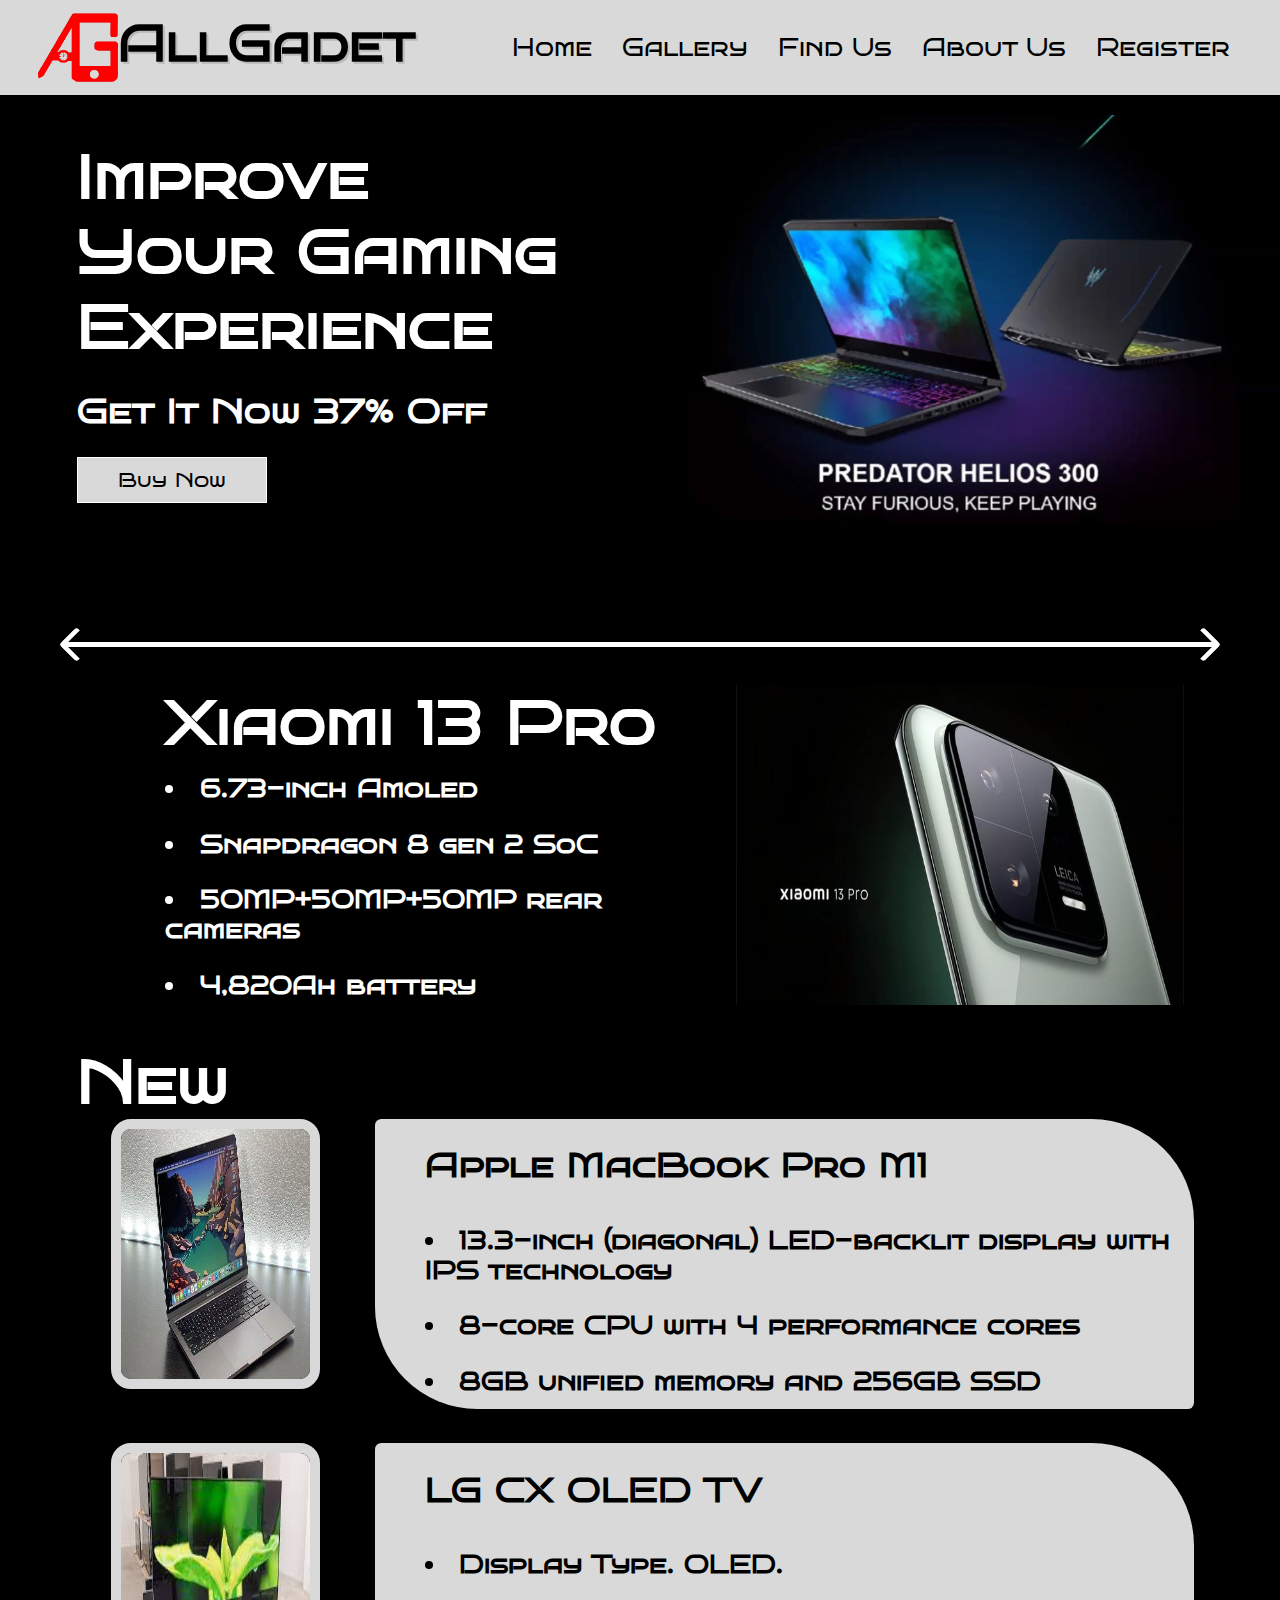
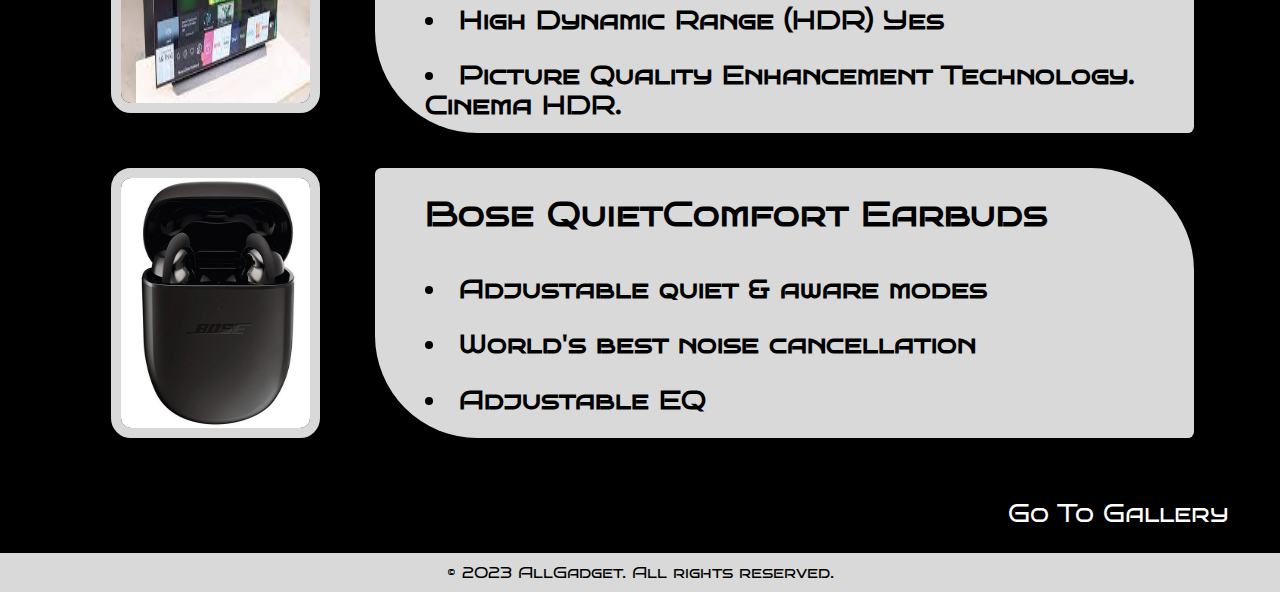
==== index.html @ bc9631ce "Update and rename home.html to index.html" ====
<!DOCTYPE html>
<html lang="en">
<head>
    <meta charset="UTF-8">
    <meta http-equiv="X-UA-Compatible" content="IE=edge">
    <meta name="viewport" content="width=device-width, initial-scale=1.0">
    <link rel="stylesheet" href="style.css">
    <link rel="preconnect" href="https://fonts.googleapis.com">
<link rel="preconnect" href="https://fonts.gstatic.com" crossorigin>
<link href="https://fonts.googleapis.com/css2?family=Bodoni+Moda:wght@600&family=Bruno+Ace+SC&family=Cairo:wght@400;500&family=Inter:wght@400;600&display=swap" rel="stylesheet">
<link rel="stylesheet" href="https://stackpath.bootstrapcdn.com/font-awesome/4.7.0/css/font-awesome.min.css">
<script src="script.js" defer></script>
    <title>Home</title>
</head>
<body>
    <section class="header">
    <nav>
        <a href="home.html">
            <div class="texpic">
                <img src="Photos/logo.png" alt="">
                <h1>AllGadet</h1>
            </div>
        <div class="nav-links" id="nav-links">
            <i class="fa fa-times" aria-hidden="true" onclick="hideMenu()"></i>
            <ul>
                <li><a href="home.html">Home</a></li>
                <li><a href="gallery.html">Gallery</a></li>
                <li><a href="findus.html">Find Us</a></li>
                <li><a href="aboutus.html">About Us</a></li>
                <li><a href="register.html">Register</a></li>
            </ul>
        </div>
        <i class="fa fa-bars" aria-hidden="true" onclick="showMenu()"></i>
    </nav>

    <div class="text-box">
        <div class="text">
            <h1>Improve<br>Your Gaming<br>Experience</h1>
            <h2>Get It Now 37% Off</h2>
            <a href="gallery.html" class="buy-btn">Buy Now</a>
        </div>
        <img src="Photos/Special product6.jpg" class="special-image" alt="">
    </div>
    </section>

    <div class="container">
        <div class="arrow-line"></div>
    </div>

    <section class="rotating-banner">
        <div class="slider">
            <div class="slides">
                <input type="radio" name="radio-btn" id="radio1">
                <input type="radio" name="radio-btn" id="radio2">
                <input type="radio" name="radio-btn" id="radio3">

                <div class="slide first">
                    <div class="text">
                        <h1>Xiaomi 13 Pro</h1>
                        <ul>
                            <li>6.73-inch Amoled</li>
                            <li>Snapdragon 8 gen 2 SoC</li>
                            <li>50MP+50MP+50MP rear cameras</li>
                            <li>4,820Ah battery</li>
                        </ul>
                    </div>
                    <img src="Photos/BannerProduct1.jpg" alt="">
                </div>
                <div class="slide">
                    <div class="text">
                        <h1>Galaxy X21</h1>
                        <ul>
                            <li>6.7-inch FHD</li>
                            <li>Exynos 2100/SD 888</li>
                            <li>12MP+12MP+64MP Triple rear camera</li>
                            <li>4,800Ah battery</li>
                        </ul>
                    </div>
                    <img src="Photos/BannerProduct2.jpg" alt="">
                </div>
                <div class="slide">
                    <div class="text">
                        <h1>Samsung QN90A QLED TV</h1>
                        <ul>
                            <li>4K UHD 3840 x 2160 QLED Panel.</li>
                            <li>Quantum HDR 32X / HDR10, HDR10+, and HLG.</li>
                            <li>FreeSync Premium Pro for Gaming.</li>
                            <li>Bixby, Alexa, Google Assistant Built-In.</li>
                        </ul>
                    </div>
                    <img src="Photos/BannerProduct3.jpg" alt="">
                </div>
                <div class="nav-auto">
                    <div class="auto-btn1"></div>
                    <div class="auto-btn2"></div>
                    <div class="auto-btn3"></div>
                </div>
                <div class="nav-manual">
                    <label for="radio1" class="manual-btn"></label>
                    <label for="radio2" class="manual-btn"></label>
                    <label for="radio3" class="manual-btn"></label>
                </div>
            </div>
        </div>        
    </section>

    <section class="new-product">
        <div class="text">
            <h1>New</h1>
            <div>
                <div class="list">
                    <img src="Photos/product6.jpg" alt="">
                    <div class="description-box">
                        <div class="description">
                            <h2>Apple MacBook Pro M1</h2>
                            <ul>
                                <li>13.3-inch (diagonal) LED-backlit display with IPS technology</li>
                                <li>8-core CPU with 4 performance cores</li>
                                <li>8GB unified memory and 256GB SSD</li>
                            </ul>
                        </div>
                    </div>
                </div>
                <div class="list">
                    <img src="Photos/product12.jpg" alt="">
                    <div class="description-box">
                        <div class="description">
                            <h2>LG CX OLED TV</h2>
                            <ul>
                                <li>Display Type. OLED.</li>
                                <li>High Dynamic Range (HDR) Yes</li>
                                <li>Picture Quality Enhancement Technology. Cinema HDR.</li>
                            </ul>
                        </div>
                    </div>
                </div>
                <div class="list">
                    <img src="Photos/product7.jpg" alt="">
                    <div class="description-box">
                        <div class="description">
                            <h2>Bose QuietComfort Earbuds</h2>
                            <ul>
                                <li>Adjustable quiet & aware modes</li>
                                <li>World's best noise cancellation </li>
                                <li>Adjustable EQ</li>
                            </ul>
                        </div>
                    </div>
                </div>
            </div>
        </div>
    </section>

    <section class="footer">
        <div class="text">
            <a href="gallery.html">Go To Gallery</a>
        </div>
        <footer>
            <p>&copy; 2023 AllGadget. All rights reserved.</p>
        </footer>
    </section>
    <!------JavaScript for Toggle Menu----->
    <!-- <script>
        var navLinks = document.getElementById("nav-links");

        function showMenu(){
            navLinks.style.right = "0";
        }
        function hideMenu(){
            navLinks.style.right = "-200px";
        }
        //-------------------------------------------//
        var counter = 1;
        setInterval(function(){
            document.getElementById('radio' + counter).checked = true;
            counter++;
            if(counter>3) counter=1;
        }, 3000)
    </script> -->
</body>
</html>
---- style.css ----
*{
    margin: 0;
    padding: 0;
    
    /* background-color: black; */
}
a{
    color: black;
    text-decoration: none;
    font-size: 25px;
}
.header{
    z-index: 1;
    font-family: 'Bruno Ace SC', cursive;
    width: 100%;
    height: fit-content;
    background-color: black;
    background-position: center;
    position: relative;
}
nav{
    position: sticky;
    background-color: #D9D9D9;
    display: flex;
    padding: 1% 3% 1% 3%;
    justify-content: space-between;
    align-items: center;
}
.header .texpic{
    padding: 0;
}
nav img{
    width: 80px;
    height: auto;
}
nav h1{
    font-size: 50px;
}
.nav-links{
    flex: 1;
    text-align: right;
}
.nav-links ul li{
    list-style: none;
    display: inline-block;
    padding: 8px 12px;
    position: relative;
}
.nav-links ul li::after{
    content: '';
    width: 0%;
    height: 2px;
    background: #f44336;
    display: block;
    margin: auto;
    transition: 0.5s;
}
.nav-links ul li:hover::after{
    width: 100%;
}
.text-box{
    margin-top: 20px;
    display: flex;
    align-items: center;
    padding-bottom: 6vw;
}
.text{
    width: 90%;
    color: white;
    position: relative;
    /* top: 50px; */
    left: 6%;
}
.text h1{
    font-size: 62px;
}
.text h2{
    padding: 2vw 0;
    font-size: 35px;
    color: #fff;
    text-align: center;
}
.text-box .text h2{
    text-align: left;
}
.buy-btn{
    display: inline-block;
    text-decoration: none;
    color: black;
    border: 1px solid #fff;
    padding: 10px 40px;
    font-size: 20px;
    background: #D9D9D9;
    cursor: pointer;
}
.buy-btn:hover{
    color: #fff;
    background: black;
    transition: 0.5s;
}
.special-image{
    position: relative;
    width: 50vw;
    max-width: 650px;
    border-radius: 50px;
    flex: 1;
}
nav .fa{
    display: none;
}

/* ---- Arrow ---- */
.container {
    padding-top: 3vw;
    display: flex;
    justify-content: center;
    align-items: center;
    background-color: black;
}
.arrow-line {
    position: relative;
    width: 90%;
    height: 5px;
    background-color: rgb(255, 255, 255);
}
.arrow-line::after, .arrow-line::before {
    content: "";
    position: absolute;
    top: -10px;
    width: 20px;
    height: 20px;
    border-top: 5px solid white;
    border-right: 5px solid white;
    border-radius: 4px;
    /* background-color: rgb(255, 0, 0); */
}
.arrow-line::after {
    right: 0;
    transform: rotate(45deg);
}  
.arrow-line::before {
    left: 0;
    transform: rotate(-135deg);
}
  

/* ---- rotating banner ---- */
.rotating-banner{
    font-family: 'Bruno Ace SC', cursive;
    padding-top: 3%;
    display: flex;
    justify-content: center;
    align-items: center;
    background: black;
    padding-bottom: 2%;
}
.slider{
    width: 90%;
    height: 25vw;
    border-radius: 10px;
    overflow: hidden;
}
.slides{
    width: 500%;
    height: 30vw;
    max-height: 360px;
    display: flex;
    /* align-items: center; */
    position: relative;
}
.slides input{
    display: none;
}
.slide{
    position: relative;
    justify-content: space-around;
    display: flex;
    flex-wrap: wrap;
    color: #dedede;
    width: 20%;
    transition: 1s;
}
.slide:not(.first){
    top: 1%;
}
.slide .text{
    width: 45vw;
}
.text ul li{
    font-size: 2vw;
    font-weight: bolder;
    list-style: inside;
    padding: 1vw 0 ;
}
.slide img{
    position: relative;
    max-width: 500px;
    max-height: 400px;
    width: 35vw;
}
/* -------------------------- */
.nav-manual, .nav-auto{
    position: absolute;
    width: 8vw;
    top: 100%;
    left: 42vw;
    display: flex;
}
.manual-btn{
    border: 2px solid #D9D9D9;
    padding: 5px;
    border-radius: 4px;
    cursor: pointer;
    transition: 1s;
}
.manual-btn:not(:last-child){
    margin-right: 40px;
}
.manual-btn:hover{
    background: #f44336;
}
#radio1:checked ~ .first{
    margin-left: 0;
}
#radio2:checked ~ .first{
    margin-left: -20%;
}
#radio3:checked ~ .first{
    margin-left: -40%;
}

/* ----------------------------- */
.nav-auto div{
    border: 2px solid #D9D9D9;
    padding: 5px;
    border-radius: 4px;
    transition: 1s;
}
.nav-auto div:not(:last-child){
    margin-right: 40px;
}
#radio1:checked ~ .nav-auto .auto-btn1{
    background: #f44336;
}
#radio2:checked ~ .nav-auto .auto-btn2{
    background: #f44336;
}
#radio3:checked ~ .nav-auto .auto-btn3{
    background: #f44336;
}
/* ---- New List ---- */
.new-product{
    font-family: 'Bruno Ace SC', cursive;
    padding-top: 1%;
    background-color: black;
}
.list{
    display: flex;
    padding-bottom: 3%;
    margin: 0 3%;
}
.list img{
    max-width: 250px;
    max-height: 250px;
    min-height: 75px;
    min-width: 75px;
    height: 20vw;
    width: 20vw;
    margin-right: 5%;
    border: #D9D9D9 solid 10px;
    border-radius: 20px;
}
.description-box{
    width: 100%;
    background-color: #D9D9D9;
    padding: 0 10px ;
    border-radius: 0.5vw 8vw;
}
.description{
    margin-left: 5% ;
}
.description h2{
    text-align: left;
}
.description ul li{
    color: black;
    padding: 1vw 0;
}
.description h2{
    color: black;
}

/* ------ footer ------- */
.footer{
    /* padding-top: 5vw; */
    font-family: 'Bruno Ace SC', cursive;
    background-color: black;
}
.footer .text{
    margin: 0;
    text-align: right;
    padding: 2% 0;
}
.footer .text a{
    font-size: 25px;
    color: white;
}
footer{
    background-color: #D9D9D9;
    text-align: center;
    padding: 10px;
}

/* ---- product container ---- */
.product-container{
    position: static;
    color: white;
    font-family: 'Bodoni Moda', serif;
    background-color: #1E1E1E;
    align-items: center;
    justify-content: center;
    padding-bottom: 2%;
}
.product-container .text{
    text-align: center;
    font-family: 'Bodoni Moda', serif;
}
.product-container .text h2{
    padding: 15px 0 0;
}
.text p{
    padding-bottom: 20px;
}
.line{
    position: relative;
    justify-items: center;
    margin: 0 5%;
    border: 1px solid white;
}
.column{
    width: 90%;
    left: 5%;
    display: flex;
    flex-wrap: wrap;
    position: relative;
    justify-content: space-around;
}
.product{
    position: relative;
    font-family: 'Inter', sans-serif;
    width: fit-content;
    left: 0%;
    margin: 2vw;
    padding: 2vw;
    color: black;
    background-color: #D9D9D9;
    border-radius: 20px;
    align-items: center;
    justify-content: center;
    text-align: center;
    transform: scale(1);
    transition: 0.3s;
}
.product img{
    width: 14vw;
    height: 14vw;
    min-width: 100px;
    min-height: 100px;
    border-radius: 50%;
}
.product-container p, .category p{
    font-size: 20px;
    padding-bottom: 5%;
}
.product-container h3, .category h3{
    font-size: 25px;
    font-weight: 600;
}
.product:hover{
    transform: scale(1.15);
    transform-origin: left top;
    position: relative;
}
.pop-up{
    position: fixed;
    left: 50vw;
    top: 50vh;
    transform: translate(-50%, -50%);
    width: 100vw;
    height: 70vh;
    background-color: rgba(0,0,0,.7);
    z-index: 100;
    display: none;
}
.pop-container{
    position: absolute;
    display: flex;
    flex-wrap: wrap;
    left: 50%;
    top: 50%;
    transform: translate(-50%, -50%);
    width: 78%;
    background-color: #D9D9D9;
    padding: 20px;
    min-height: 350px;
    justify-content: space-around;
    color: black;
    font-family: 'Inter', sans-serif;
    font-size: 21px;
    /* display: none; */
}
.pop-container img{
    width: 18vw;
    height: 18vw;
    min-width: 250px;
    min-height: 250px;
}
/* .pop-container h4{
    min-width: 50vw;
} */
h4{
    font-size: 21px;
}
.popleft{
    position: relative;
}
.popright{
    width: 50vw;
    min-width: 250px;
    max-width: 600px;
}
/* ------ Category ------ */

.category{
    color: white;
    background-color: #1E1E1E;
    align-items: center;
    justify-content: center;
    padding-bottom: 2%;

}
.category .text{
    text-align: center;
    font-family: 'Bodoni Moda', serif;
}
.category .text h2{
    padding: 15px 0 0;
}
.categories{
    font-family: 'Inter', sans-serif;
    position: relative;
    display: flex;
}
.cat{
    display: inline-table;
    position: relative;
    font-family: 'Inter', sans-serif;
    color: black;
    padding: 20px;
    margin-top: 40px;
    width: 27%;
    min-width: 250px;
    min-height: 200px;
    border-radius: 10px;
    transform: scale(1);
    transition: 0.3s;
}
.phone{
    background-image: url(Photos/hold_phone.jpg);
    background-size: 110% 300px;
    background-repeat: no-repeat;
}
.other{
    color: white;
    /* text-align: right; */
    padding: 0 0;
    min-width: 250px;
    height: 100px;
    border-radius: 10px;
    transform: scale(1);
    transition: 0.3s;
}
.one{
    padding: 20px;
    margin-bottom: 5%;
    background-image: url(Photos/sport.jpg);
    background-size: 100% 175px;
}
.two{
    padding: 20px;
    background-image: url(Photos/waerable.jpg);
    background-size: 100% 185px;
}
.laptop{
    background-image: url(Photos/laptop.jpg);
    background-size: 100% 300px;
    background-repeat: no-repeat;
}
.phone:hover, .one:hover, .two:hover, .laptop:hover{
    transform: scale(1.1);
    transform-origin: top left;
    transition: 0.3s;
}

/* --- Location Container --- */
.location-container{
    background-color: #1E1E1E;
    justify-content: center;
    align-items: center;
}
.location-container .text h2{
    text-align: center;
    padding-bottom: 2vw;
}
.main{
    position: relative;
    left: 5%;
    margin-top: 3vw ;
    width: 90%;
    background-color: #D9D9D9;
    border-radius: 20px;
}
.upper{
    display: flex;
    flex-wrap: wrap;
    justify-content: left;
    padding-left: 5vw;
}
.upper .text{
    left: 0;
    /* padding-left: 5%; */
    width: 50%;
    min-width: 300px;
}
.texpic{
    display: flex;
    padding-top: 20px;
    padding-left: 20px;
    vertical-align: text-bottom;
}
.text .texpic img{
    width: 44px;
    height: 68px;
    min-width: 44px;
    padding: 0;
    padding-right: 20px;
}
.texpic h1{
    width: 100%;
    font-family: 'Bruno Ace SC', cursive;
    color: black;
    text-shadow: 2px 2px #b9b9b9;
}
h6{
    font-family: 'Cairo', sans-serif;
    font-size: 20px;
    color: black;
    text-indent: 2vw;
    line-height: 3vw;
    
}
.upper img{
    padding: 20px 5% 20px 0;
    width: 40%;
    min-width: 300px;
}
.flex{
    display: flex;
    flex-wrap: wrap;
}
.lower:last-child{
    font-family: 'Cairo', sans-serif;
    position: relative;
    left: 5%;
    width: fit-content;
    padding-bottom: 20px;
}
.lower h6{
    text-indent: 0;
    width: 70vw;
}
.lower img{
    padding-right: 5px;
    max-height: 3vw;
    min-height: 20px;
}


/* ----- Branches ----- */
.branches{
    background-color: #1E1E1E;
    justify-content: center;
    align-items: center;
    color: white;
}
.branches img{
    padding-right: 5px;
    max-height: 3vw;
    min-height: 20px;
}
.branches .flex{
    margin: 0 20vw;
    justify-content: space-between;
}
.branches .lower{
    left: 0;
}
h5{
    font-family: 'Bruno Ace SC', cursive;
    font-size: 30px;
}


/* ------ goals ------ */
.goals{
    background-image: linear-gradient(rgba(4,9,30,0.7),rgba(4,9,30,0.7)),url(Photos/branch1.jpg);
    background-size:100%;
    justify-content: center;
    align-items: center;
}
.des .text{
    left: 50%;
    transform: translate(-50%);
}
.des h6{
    padding: 5px 20px;
    background-color: #D9D9D9;
    border-radius: 20px;
    margin-top: 60px;
}
.text-container{
    padding-bottom: 60px;
}
.vm{
    background-image: linear-gradient(rgba(4,9,30,0.7),rgba(4,9,30,0.7)),url(Photos/branch2.jpg);
}

/* ----- register ----- */
.register{
    height: 100vh;
    font-family: 'Bruno Ace SC', cursive;
    background-image: linear-gradient(rgba(4,9,30,0.7),rgba(4,9,30,0.7)),url(Photos/branch1.jpg);
    justify-content: center;
    align-items: center;
}
.regist-container{
    position: relative;
    left: 50%;
    top: 50%;
    transform: translate(-50%, -50%);
    width: 60%;
    padding: 20px;
}
.data{
    padding: 20px;
    background-color: #D9D9D9;
    position: relative;
    left: 6%;
}
.data .text{
    left: 0;
    color: black;
    text-decoration: underline 2px;
}
.data input, select{
    margin: 5px 0 10px 0;
    height: 20px;
    display: inline-block;
    border: none;
    border-bottom: 1.5px solid #1E1E1E;
    background: #c5c5c5;
}
input:focus, select:focus {
    background-color: #b4b4b4;
    outline: none;
  }
.data input:not(input[type=checkbox]), select{
    width: 100%;
}
.data input[type=checkbox]{
    size: 20px;
}
.data button{
    height: 30px;
    width: 20%;
}
/* -------------------------------- */
@media(max-width: 760px){
    .nav-links ul li{
        display: flex;
    }
    .header .texpic h1{
        display: none;
    }
    .nav-links{
        position: absolute;
        background: #f44336;
        height: 100vh;
        width: 200px;
        top: 0;
        right: -200px;
        text-align: left;
        z-index: 2;
        transition: 1s;
    }
    nav .fa{
        display: block;
        color: #fff;
        margin: 10px;
        font-size: 22px;
        cursor: pointer;
    }

    .text h1{
        font-size: 20px;
    }
    .header .text h2, .description h2{
        font-size: 13px;
    }
    .text a{
        font-size: 15px;
    }
    .buy-btn{
        padding: 5px 20px;
    }
    .special-image{
        position: static;
        margin-left: 5%;
    }
    .slider{
        height: 75vw;
    }
    .slides{
        height: 70vw;
    }
    .slide img{
        width: 50vw;
    }
    .slide .text {
        width: 70vw;
    }
    .text ul li{
        font-size: 10px;
    }

    /* Gallery */
    .pop-container{
        width: 80vw;
        max-height: 60vh;
        overflow-y: hidden;
        overflow: scroll;
        
    }
    .cat:last-child{
        margin-bottom: 5vw;
    }
    h4{
        font-size: 20px;
    }

    /* About Us */

    .location-container h1{
        font-size: 40px;
    }
    .product-container p, .category p{
        font-size: 15px;
        padding-bottom: 5%;
    }
    .product-container h3, .category h3{
        font-size: 15px;
        font-weight: 600;
    }
    h6{
        font-size: 15px;
        line-height: 20px;
    }
    h5{
        font-size: 15px;
    }

    /* register */
    label{
        font-size: 12px;
    }
}
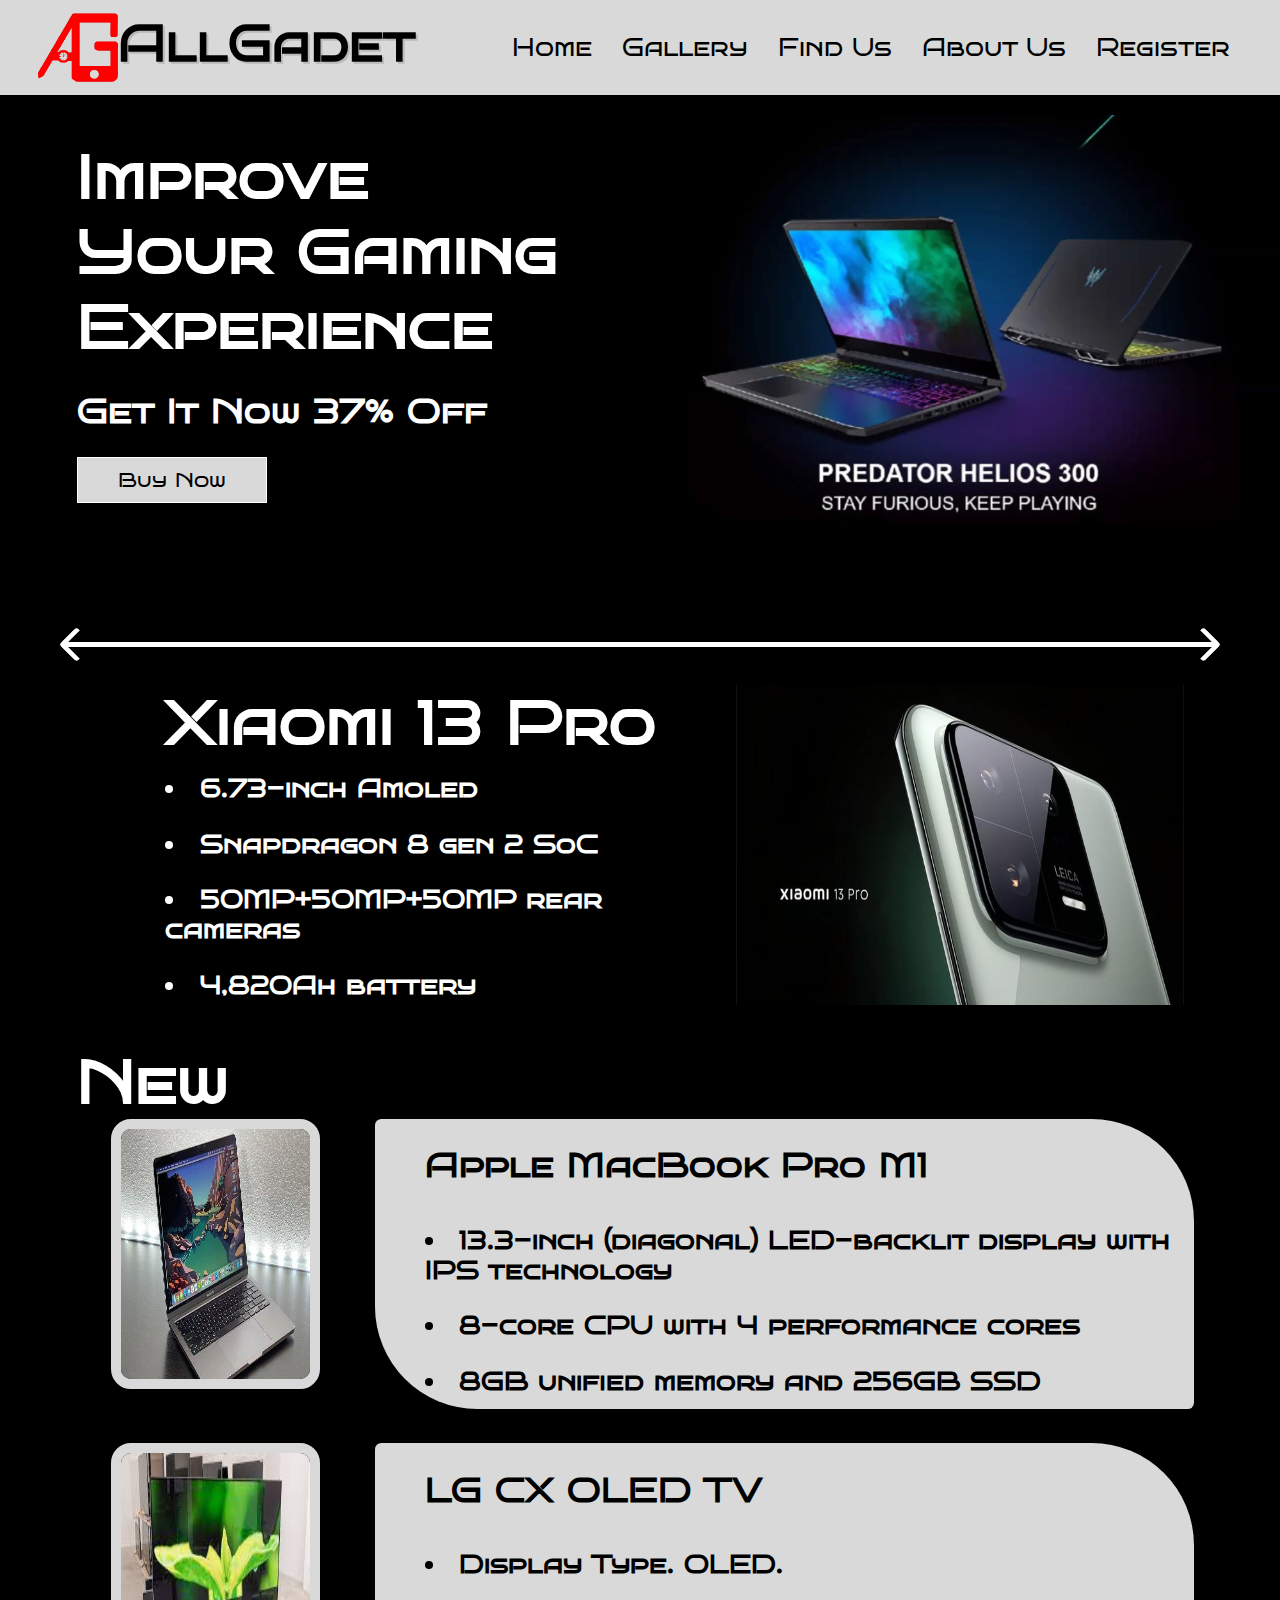
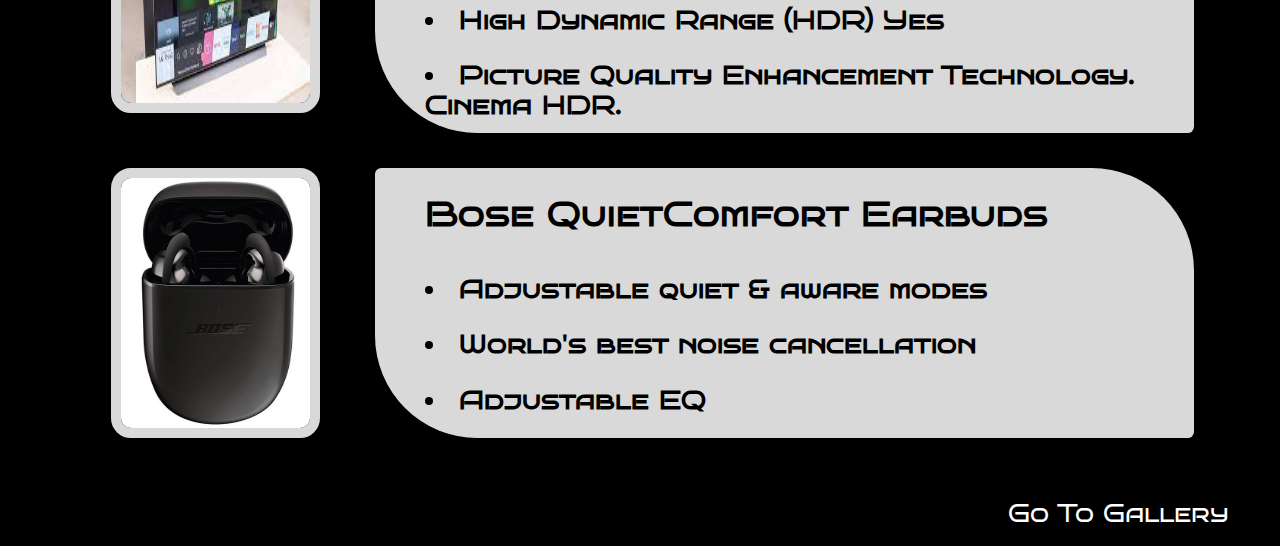
==== commit 27893558: "Add files via upload" ====
--- a/index.html
+++ b/index.html
@@ -1,181 +1,10 @@
 <!DOCTYPE html>
 <html lang="en">
 <head>
-    <meta charset="UTF-8">
-    <meta http-equiv="X-UA-Compatible" content="IE=edge">
-    <meta name="viewport" content="width=device-width, initial-scale=1.0">
-    <link rel="stylesheet" href="style.css">
-    <link rel="preconnect" href="https://fonts.googleapis.com">
-<link rel="preconnect" href="https://fonts.gstatic.com" crossorigin>
-<link href="https://fonts.googleapis.com/css2?family=Bodoni+Moda:wght@600&family=Bruno+Ace+SC&family=Cairo:wght@400;500&family=Inter:wght@400;600&display=swap" rel="stylesheet">
-<link rel="stylesheet" href="https://stackpath.bootstrapcdn.com/font-awesome/4.7.0/css/font-awesome.min.css">
-<script src="script.js" defer></script>
-    <title>Home</title>
+    <meta http-equiv="refresh" content="0; URL='home.html'" />
+    <title>Redirecting...</title>
 </head>
 <body>
-    <section class="header">
-    <nav>
-        <a href="home.html">
-            <div class="texpic">
-                <img src="Photos/logo.png" alt="">
-                <h1>AllGadet</h1>
-            </div>
-        <div class="nav-links" id="nav-links">
-            <i class="fa fa-times" aria-hidden="true" onclick="hideMenu()"></i>
-            <ul>
-                <li><a href="home.html">Home</a></li>
-                <li><a href="gallery.html">Gallery</a></li>
-                <li><a href="findus.html">Find Us</a></li>
-                <li><a href="aboutus.html">About Us</a></li>
-                <li><a href="register.html">Register</a></li>
-            </ul>
-        </div>
-        <i class="fa fa-bars" aria-hidden="true" onclick="showMenu()"></i>
-    </nav>
-
-    <div class="text-box">
-        <div class="text">
-            <h1>Improve<br>Your Gaming<br>Experience</h1>
-            <h2>Get It Now 37% Off</h2>
-            <a href="gallery.html" class="buy-btn">Buy Now</a>
-        </div>
-        <img src="Photos/Special product6.jpg" class="special-image" alt="">
-    </div>
-    </section>
-
-    <div class="container">
-        <div class="arrow-line"></div>
-    </div>
-
-    <section class="rotating-banner">
-        <div class="slider">
-            <div class="slides">
-                <input type="radio" name="radio-btn" id="radio1">
-                <input type="radio" name="radio-btn" id="radio2">
-                <input type="radio" name="radio-btn" id="radio3">
-
-                <div class="slide first">
-                    <div class="text">
-                        <h1>Xiaomi 13 Pro</h1>
-                        <ul>
-                            <li>6.73-inch Amoled</li>
-                            <li>Snapdragon 8 gen 2 SoC</li>
-                            <li>50MP+50MP+50MP rear cameras</li>
-                            <li>4,820Ah battery</li>
-                        </ul>
-                    </div>
-                    <img src="Photos/BannerProduct1.jpg" alt="">
-                </div>
-                <div class="slide">
-                    <div class="text">
-                        <h1>Galaxy X21</h1>
-                        <ul>
-                            <li>6.7-inch FHD</li>
-                            <li>Exynos 2100/SD 888</li>
-                            <li>12MP+12MP+64MP Triple rear camera</li>
-                            <li>4,800Ah battery</li>
-                        </ul>
-                    </div>
-                    <img src="Photos/BannerProduct2.jpg" alt="">
-                </div>
-                <div class="slide">
-                    <div class="text">
-                        <h1>Samsung QN90A QLED TV</h1>
-                        <ul>
-                            <li>4K UHD 3840 x 2160 QLED Panel.</li>
-                            <li>Quantum HDR 32X / HDR10, HDR10+, and HLG.</li>
-                            <li>FreeSync Premium Pro for Gaming.</li>
-                            <li>Bixby, Alexa, Google Assistant Built-In.</li>
-                        </ul>
-                    </div>
-                    <img src="Photos/BannerProduct3.jpg" alt="">
-                </div>
-                <div class="nav-auto">
-                    <div class="auto-btn1"></div>
-                    <div class="auto-btn2"></div>
-                    <div class="auto-btn3"></div>
-                </div>
-                <div class="nav-manual">
-                    <label for="radio1" class="manual-btn"></label>
-                    <label for="radio2" class="manual-btn"></label>
-                    <label for="radio3" class="manual-btn"></label>
-                </div>
-            </div>
-        </div>        
-    </section>
-
-    <section class="new-product">
-        <div class="text">
-            <h1>New</h1>
-            <div>
-                <div class="list">
-                    <img src="Photos/product6.jpg" alt="">
-                    <div class="description-box">
-                        <div class="description">
-                            <h2>Apple MacBook Pro M1</h2>
-                            <ul>
-                                <li>13.3-inch (diagonal) LED-backlit display with IPS technology</li>
-                                <li>8-core CPU with 4 performance cores</li>
-                                <li>8GB unified memory and 256GB SSD</li>
-                            </ul>
-                        </div>
-                    </div>
-                </div>
-                <div class="list">
-                    <img src="Photos/product12.jpg" alt="">
-                    <div class="description-box">
-                        <div class="description">
-                            <h2>LG CX OLED TV</h2>
-                            <ul>
-                                <li>Display Type. OLED.</li>
-                                <li>High Dynamic Range (HDR) Yes</li>
-                                <li>Picture Quality Enhancement Technology. Cinema HDR.</li>
-                            </ul>
-                        </div>
-                    </div>
-                </div>
-                <div class="list">
-                    <img src="Photos/product7.jpg" alt="">
-                    <div class="description-box">
-                        <div class="description">
-                            <h2>Bose QuietComfort Earbuds</h2>
-                            <ul>
-                                <li>Adjustable quiet & aware modes</li>
-                                <li>World's best noise cancellation </li>
-                                <li>Adjustable EQ</li>
-                            </ul>
-                        </div>
-                    </div>
-                </div>
-            </div>
-        </div>
-    </section>
-
-    <section class="footer">
-        <div class="text">
-            <a href="gallery.html">Go To Gallery</a>
-        </div>
-        <footer>
-            <p>&copy; 2023 AllGadget. All rights reserved.</p>
-        </footer>
-    </section>
-    <!------JavaScript for Toggle Menu----->
-    <!-- <script>
-        var navLinks = document.getElementById("nav-links");
-
-        function showMenu(){
-            navLinks.style.right = "0";
-        }
-        function hideMenu(){
-            navLinks.style.right = "-200px";
-        }
-        //-------------------------------------------//
-        var counter = 1;
-        setInterval(function(){
-            document.getElementById('radio' + counter).checked = true;
-            counter++;
-            if(counter>3) counter=1;
-        }, 3000)
-    </script> -->
+    <p>If you are not redirected, <a href="home.html">click here</a>.</p>
 </body>
 </html>
